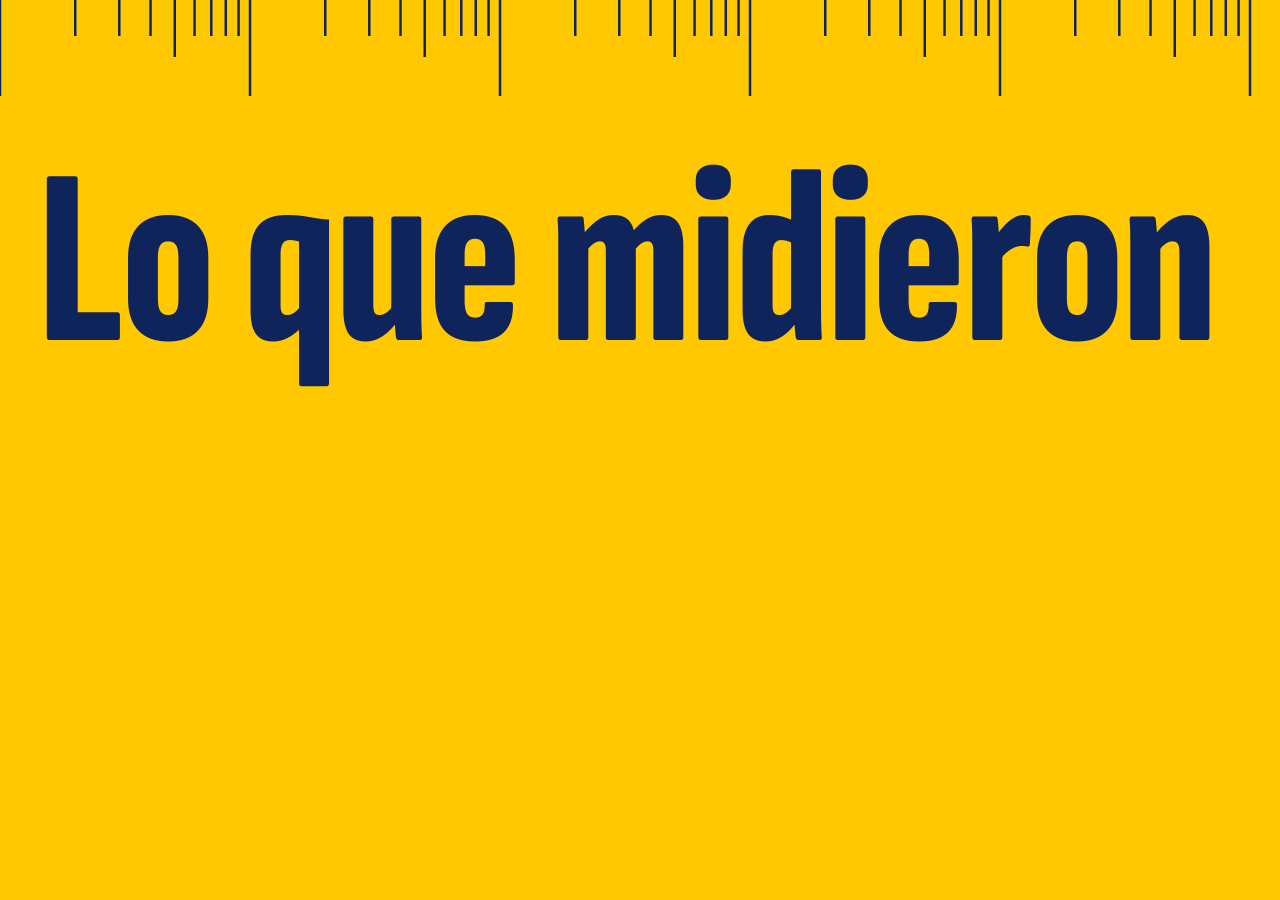
==== marca/portada.html @ f3e85724 "Primera versión de la web, portada y avatar Sitio estático con tres fichas de estudios: muestra, med" ====
<!doctype html>
<html lang="es">
<head>
<meta charset="utf-8">
<title>Portada</title>
<link href="https://fonts.googleapis.com/css2?family=Sofia+Sans+Extra+Condensed:wght@800&display=swap" rel="stylesheet">
<style>
  html, body { margin: 0; width: 1500px; height: 500px; overflow: hidden; background: #ffc800; color: #10245c; }
  svg { position: absolute; top: 0; left: 0; width: 1500px; height: 96px; }
  path { fill: none; stroke: #10245c; stroke-width: 2.5; }
  h1 {
    position: absolute; right: 64px; top: 140px; margin: 0;
    font: 800 250px/1 "Sofia Sans Extra Condensed", sans-serif; letter-spacing: -2px; white-space: nowrap;
  }
</style>
</head>
<body>
<svg viewBox="0 0 1000 64" preserveAspectRatio="none"><path vector-effect="non-scaling-stroke" d="M0.00 0V64M50.17 0V24M79.52 0V24M100.34 0V24M116.50 0V38M129.69 0V24M140.85 0V24M150.51 0V24M159.04 0V24M166.67 0V64M216.84 0V24M246.19 0V24M267.01 0V24M283.16 0V38M296.36 0V24M307.52 0V24M317.18 0V24M325.71 0V24M333.33 0V64M383.50 0V24M412.85 0V24M433.68 0V24M449.83 0V38M463.03 0V24M474.18 0V24M483.85 0V24M492.37 0V24M500.00 0V64M550.17 0V24M579.52 0V24M600.34 0V24M616.50 0V38M629.69 0V24M640.85 0V24M650.51 0V24M659.04 0V24M666.67 0V64M716.84 0V24M746.19 0V24M767.01 0V24M783.16 0V38M796.36 0V24M807.52 0V24M817.18 0V24M825.71 0V24M833.33 0V64M883.50 0V24M912.85 0V24M933.68 0V24M949.83 0V38M963.03 0V24M974.18 0V24M983.85 0V24M992.37 0V24M1000 0V64"/></svg>
<h1>Lo que midieron</h1>
</body>
</html>
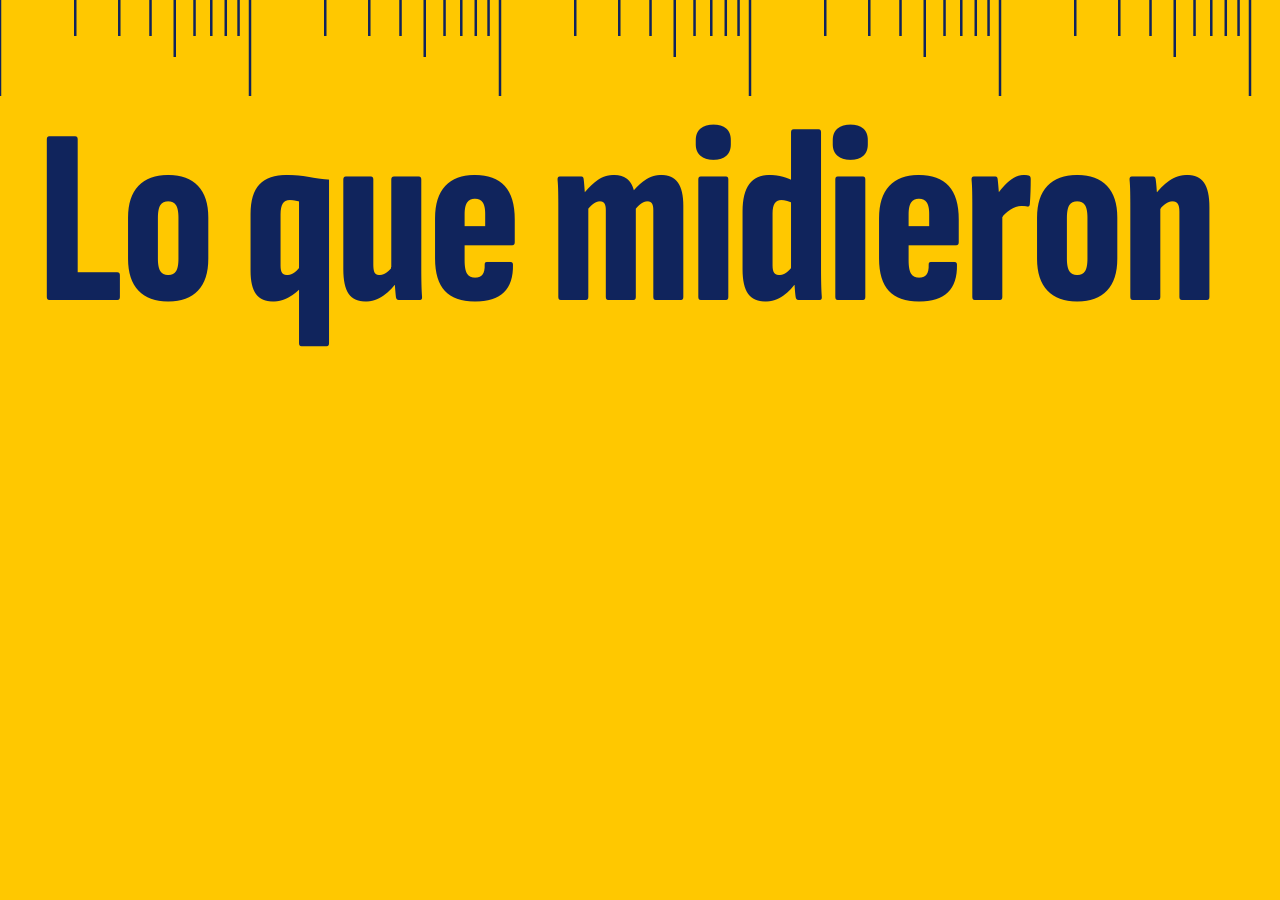
==== commit 604b035a: "Sube el título de la portada para no chocar con el avatar Claude-Session: https://claude.ai/code/ses" ====
--- a/marca/portada.html
+++ b/marca/portada.html
@@ -9,7 +9,7 @@
   svg { position: absolute; top: 0; left: 0; width: 1500px; height: 96px; }
   path { fill: none; stroke: #10245c; stroke-width: 2.5; }
   h1 {
-    position: absolute; right: 64px; top: 140px; margin: 0;
+    position: absolute; right: 64px; top: 100px; margin: 0;
     font: 800 250px/1 "Sofia Sans Extra Condensed", sans-serif; letter-spacing: -2px; white-space: nowrap;
   }
 </style>
